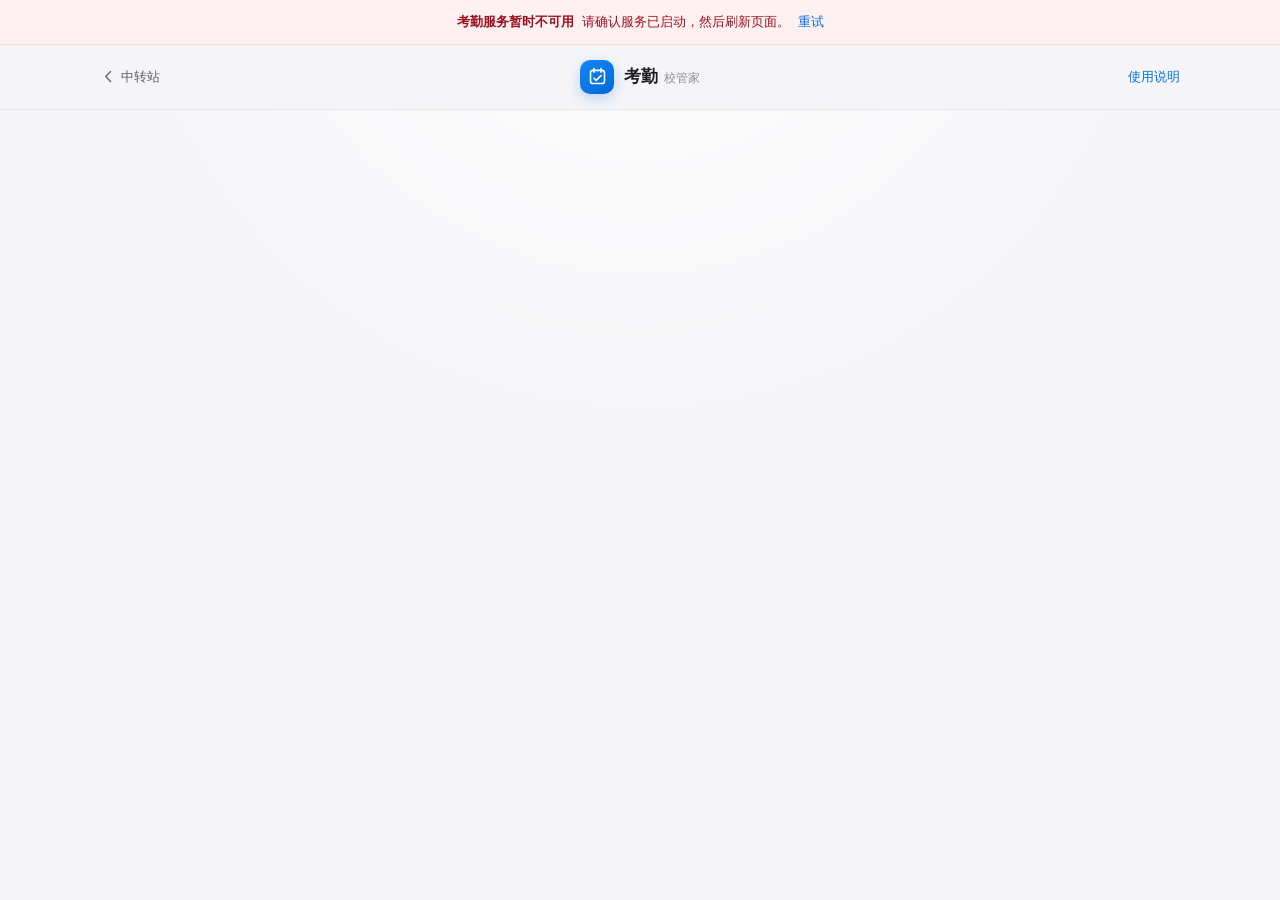
==== projects/attendance/index.html @ 5f7e8542 "feat: redesign attendance workflow and sync live hub" ====
<!DOCTYPE html>
<html lang="zh-CN">
<head>
  <meta charset="UTF-8">
  <meta name="viewport" content="width=device-width, initial-scale=1.0">
  <title>考勤 · 校管家</title>
  <meta name="description" content="展开课程名单，批量完成校管家考勤">
  <meta name="theme-color" content="#f5f5f7">
  <meta name="referrer" content="no-referrer">
  <link rel="icon" href="data:image/svg+xml,<svg xmlns='http://www.w3.org/2000/svg' viewBox='0 0 64 64'><rect width='64' height='64' rx='15' fill='%230071e3'/><path d='M18 21h28v27H18z' fill='none' stroke='white' stroke-width='3'/><path d='M25 16v9M39 16v9M24 34l5 5 11-11' fill='none' stroke='white' stroke-width='3' stroke-linecap='round' stroke-linejoin='round'/></svg>">
  <link rel="stylesheet" href="style.css?v=4">
</head>
<body>
  <div id="serverBanner" class="banner" role="alert" hidden>
    <strong>考勤服务暂时不可用</strong>
    <span>请确认服务已启动，然后刷新页面。</span>
    <button id="serverRetryBtn" class="text-button" type="button">重试</button>
  </div>

  <header class="site-header">
    <div class="header-inner">
      <a class="back-link" href="../../index.html" aria-label="返回中转站">
        <svg aria-hidden="true" viewBox="0 0 24 24"><path d="m15 5-7 7 7 7"/></svg>
        <span>中转站</span>
      </a>
      <a class="brand" href="./" aria-label="考勤首页">
        <span class="brand-mark" aria-hidden="true">
          <svg viewBox="0 0 24 24"><rect x="4" y="5" width="16" height="15" rx="3"/><path d="M8 3v4M16 3v4M8 14l2.4 2.4L16 11"/></svg>
        </span>
        <span class="brand-copy">
          <strong>考勤</strong>
          <span>校管家</span>
        </span>
      </a>
      <div class="header-actions">
        <button class="text-button header-help" id="helpBtn" type="button">使用说明</button>
        <div class="user-area" id="userArea" hidden>
          <span class="user-avatar" id="userAvatar" aria-hidden="true">考</span>
          <span class="user-name" id="userBadge"></span>
          <button class="text-button" id="logoutBtn" type="button">退出</button>
        </div>
      </div>
    </div>
  </header>

  <main class="app-shell">
    <section id="loginCard" class="auth-view" hidden>
      <div class="auth-promise">
        <p class="eyebrow">今日考勤</p>
        <h1>少点几次，<br>多点确认。</h1>
        <p>展开课程名单，批量调整出勤状态，提交前再核对一次。</p>
        <div class="auth-steps" aria-label="工作流程">
          <span><b>1</b> 选择课程</span>
          <span><b>2</b> 核对名单</span>
          <span><b>3</b> 确认提交</span>
        </div>
      </div>
      <form class="auth-card" id="loginForm" novalidate>
        <div class="auth-card-head">
          <span class="auth-icon" aria-hidden="true">
            <svg viewBox="0 0 24 24"><path d="M12 3 4.5 6v5.4c0 4.8 3.2 8.1 7.5 9.6 4.3-1.5 7.5-4.8 7.5-9.6V6L12 3Z"/><path d="M9 12.2 11 14l4-4"/></svg>
          </span>
          <div>
            <h2>登录校管家</h2>
            <p>密码只用于本次服务端登录，不会保存在浏览器中。</p>
          </div>
        </div>
        <button class="button button--primary button--wide quick-login" id="quickLoginBtn" type="button" hidden>
          一键登录 <span id="quickLoginUser"></span>
        </button>
        <p class="quick-login-hint" id="quickLoginHint" hidden>或使用账号密码登录</p>
        <label class="field">
          <span class="field-label">用户名</span>
          <input class="field-input" id="usernameInput" name="attendance_username" type="text" autocomplete="username" placeholder="例如：张三@xiaogj">
        </label>
        <label class="field">
          <span class="field-label">密码</span>
          <input class="field-input" id="passwordInput" name="attendance_password" type="password" autocomplete="current-password" placeholder="输入校管家密码">
        </label>
        <p class="inline-error" id="loginError" role="alert" hidden></p>
        <button class="button button--primary button--wide" id="loginBtn" type="submit">登录并读取课程</button>
        <p class="privacy-note">登录状态由服务端单独隔离，不与其他浏览器共享。</p>
      </form>
    </section>

    <section id="workArea" hidden>
      <div class="page-heading">
        <div>
          <p class="eyebrow" id="todayLabel">今日</p>
          <h1>今日课程</h1>
          <p class="page-meta" id="courseInfo" aria-live="polite">正在读取今日课程…</p>
        </div>
        <div class="page-actions">
          <button class="button button--quiet" id="refreshBtn" type="button">
            <svg aria-hidden="true" viewBox="0 0 24 24"><path d="M20 11a8 8 0 1 0-2.3 5.7"/><path d="M20 5v6h-6"/></svg>
            <span>刷新</span>
          </button>
          <button class="button button--primary" id="batchPresentBtn" type="button" disabled>
            <svg aria-hidden="true" viewBox="0 0 24 24"><path d="M8 11a3.2 3.2 0 1 0 0-6.4A3.2 3.2 0 0 0 8 11Z"/><path d="M2.8 19.2c.3-3.2 2.4-5.2 5.2-5.2s4.9 2 5.2 5.2"/><path d="m15.5 8 1.6 1.6 3.1-3.1"/></svg>
            <span>待点名全勤</span>
          </button>
        </div>
      </div>

      <section class="course-workspace" aria-labelledby="courseWorkspaceTitle">
        <h2 class="visually-hidden" id="courseWorkspaceTitle">考勤课程列表</h2>
        <div class="course-toolbar">
          <label class="search-control" for="courseSearch">
            <svg aria-hidden="true" viewBox="0 0 24 24"><circle cx="11" cy="11" r="6.5"/><path d="m16 16 4 4"/></svg>
            <input id="courseSearch" type="search" autocomplete="off" placeholder="搜索班级、教室或老师">
            <span class="visually-hidden">搜索课程</span>
          </label>
          <div class="segmented" id="statusFilter" role="group" aria-label="按点名状态筛选">
            <button type="button" data-filter="all" aria-pressed="true">全部 <span data-count="all">0</span></button>
            <button type="button" data-filter="pending" aria-pressed="false">待点名 <span data-count="pending">0</span></button>
            <button type="button" data-filter="done" aria-pressed="false">已点名 <span data-count="done">0</span></button>
          </div>
        </div>

        <div class="course-list" id="courseList">
          <div class="skeleton-list" aria-label="正在加载课程">
            <div class="skeleton skeleton--row"></div>
            <div class="skeleton skeleton--row"></div>
            <div class="skeleton skeleton--row"></div>
          </div>
        </div>
        <div class="batch-failures" id="batchFailures" hidden>
          <div>
            <strong>部分课程未完成</strong>
            <ul id="batchFailureList"></ul>
          </div>
          <button class="button button--quiet" id="batchRetryBtn" type="button">重试失败项</button>
        </div>
      </section>
    </section>
  </main>

  <div class="dialog-layer" id="confirmDialog" hidden>
    <div class="dialog-backdrop" data-action="close-confirm"></div>
    <section class="confirm-sheet" role="dialog" aria-modal="true" aria-labelledby="confirmTitle">
      <header class="confirm-head">
        <div>
          <p class="eyebrow">提交前核对</p>
          <h2 id="confirmTitle">确认提交考勤</h2>
        </div>
        <button class="icon-button" type="button" data-action="close-confirm" aria-label="关闭确认窗口">
          <svg aria-hidden="true" viewBox="0 0 24 24"><path d="m6 6 12 12M18 6 6 18"/></svg>
        </button>
      </header>
      <div class="confirm-body" id="confirmBody"></div>
      <p class="inline-error" id="confirmError" role="alert" hidden></p>
      <footer class="confirm-actions">
        <button class="button button--quiet" type="button" data-action="close-confirm">返回检查</button>
        <button class="button button--primary" id="confirmSubmitBtn" type="button">确认提交</button>
      </footer>
    </section>
  </div>

  <div class="dialog-layer" id="helpDialog" hidden>
    <div class="dialog-backdrop" data-action="close-help"></div>
    <section class="confirm-sheet help-sheet" role="dialog" aria-modal="true" aria-labelledby="helpTitle">
      <header class="confirm-head">
        <div>
          <p class="eyebrow">使用说明</p>
          <h2 id="helpTitle">怎样完成一次考勤</h2>
        </div>
        <button class="icon-button" type="button" data-action="close-help" aria-label="关闭使用说明">
          <svg aria-hidden="true" viewBox="0 0 24 24"><path d="m6 6 12 12M18 6 6 18"/></svg>
        </button>
      </header>
      <ol class="help-list">
        <li><b>登录</b><span>使用校管家账号。密码不保存；本人设备下次打开可免密恢复。</span></li>
        <li><b>展开课程</b><span>按教室查看今日课程，点课程行展开名单。</span></li>
        <li><b>勾选考勤</b><span>默认沿用实际出勤状态；可搜索、批量调整，并为缺勤学员选择原因。</span></li>
        <li><b>核对提交</b><span>确认出勤与缺勤人数后再提交。已点名课程默认只读。</span></li>
      </ol>
      <footer class="confirm-actions">
        <button class="button button--primary" type="button" data-action="close-help">知道了</button>
      </footer>
    </section>
  </div>

  <div class="toast" id="toast" role="status" aria-live="polite" hidden></div>
  <script src="app.js?v=4"></script>
  <script src="../jx-back-guard.js"></script>
</body>
</html>
---- projects/attendance/style.css ----
/* ============================================================
   考勤 · 校管家
   一个连续的工作区、清晰的时间层级、克制的状态色。
   ============================================================ */

:root {
  --bg: #f5f5f7;
  --surface: #ffffff;
  --surface-soft: #f8f8fa;
  --surface-sunken: #f1f1f4;
  --ink: #1d1d1f;
  --ink-2: #5f5f66;
  --ink-3: #8e8e93;
  --line: #e7e7eb;
  --line-strong: #d9d9df;
  --blue: #0071e3;
  --blue-deep: #0062c4;
  --blue-soft: #eaf4ff;
  --green: #248a3d;
  --green-soft: #eaf7ed;
  --red: #d70015;
  --red-soft: #fff0f1;
  --amber: #a05a00;
  --amber-soft: #fff7e8;
  --shadow: 0 1px 2px rgba(0, 0, 0, 0.03), 0 18px 48px rgba(0, 0, 0, 0.06);
  --font: -apple-system, BlinkMacSystemFont, "SF Pro Text", "Segoe UI",
    "PingFang SC", "Hiragino Sans GB", "Microsoft YaHei", sans-serif;
}

[hidden] {
  display: none !important;
}

* {
  box-sizing: border-box;
}

html {
  background: var(--bg);
  color: var(--ink);
  font-family: var(--font);
  -webkit-text-size-adjust: 100%;
}

body {
  min-width: 320px;
  min-height: 100vh;
  margin: 0;
  background:
    radial-gradient(circle at 50% -12%, rgba(255, 255, 255, 0.9), transparent 34rem),
    var(--bg);
  line-height: 1.5;
}

button,
input,
select {
  color: inherit;
  font: inherit;
}

button,
a,
input,
select {
  -webkit-tap-highlight-color: transparent;
}

button {
  border: 0;
}

button:focus-visible,
a:focus-visible,
input:focus-visible,
select:focus-visible {
  outline: 3px solid rgba(0, 113, 227, 0.28);
  outline-offset: 2px;
}

a {
  color: inherit;
}

svg {
  display: block;
  fill: none;
  stroke: currentColor;
  stroke-linecap: round;
  stroke-linejoin: round;
  stroke-width: 1.8;
}

.visually-hidden {
  position: absolute !important;
  width: 1px !important;
  height: 1px !important;
  padding: 0 !important;
  margin: -1px !important;
  overflow: hidden !important;
  clip: rect(0, 0, 0, 0) !important;
  white-space: nowrap !important;
  border: 0 !important;
}

.banner {
  display: flex;
  align-items: center;
  justify-content: center;
  gap: 8px;
  padding: 10px 20px;
  background: var(--red-soft);
  border-bottom: 1px solid #ffd4d8;
  color: #9a101f;
  font-size: 13px;
}

.site-header {
  position: sticky;
  top: 0;
  z-index: 20;
  background: rgba(245, 245, 247, 0.96);
  border-bottom: 1px solid rgba(0, 0, 0, 0.06);
}

.header-inner {
  display: grid;
  grid-template-columns: 1fr auto 1fr;
  align-items: center;
  width: min(1080px, calc(100% - 48px));
  height: 64px;
  margin: 0 auto;
}

.back-link {
  display: inline-flex;
  align-items: center;
  justify-self: start;
  gap: 4px;
  color: var(--ink-2);
  font-size: 13px;
  text-decoration: none;
  transition: color 0.18s ease;
}

.back-link svg {
  width: 17px;
  height: 17px;
}

.back-link:hover {
  color: var(--ink);
}

.brand {
  display: inline-flex;
  align-items: center;
  justify-self: center;
  gap: 10px;
  text-decoration: none;
}

.brand-mark {
  display: grid;
  width: 34px;
  height: 34px;
  place-items: center;
  background: linear-gradient(145deg, #1688f8, #0068d6);
  border-radius: 10px;
  box-shadow: 0 5px 14px rgba(0, 113, 227, 0.24);
  color: #fff;
}

.brand-mark svg {
  width: 21px;
  height: 21px;
}

.brand-copy {
  display: flex;
  align-items: baseline;
  gap: 6px;
}

.brand-copy strong {
  font-size: 17px;
  letter-spacing: -0.02em;
}

.brand-copy span {
  color: var(--ink-3);
  font-size: 12px;
}

.user-area {
  display: flex;
  align-items: center;
  justify-self: end;
  gap: 8px;
  min-width: 0;
}

.header-actions {
  display: flex;
  align-items: center;
  justify-self: end;
  gap: 12px;
  min-width: 0;
}

.header-help {
  white-space: nowrap;
}

.user-avatar {
  display: grid;
  width: 28px;
  height: 28px;
  place-items: center;
  flex: 0 0 auto;
  background: var(--ink);
  border-radius: 50%;
  color: #fff;
  font-size: 12px;
  font-weight: 600;
}

.user-name {
  max-width: 150px;
  overflow: hidden;
  color: var(--ink-2);
  font-size: 13px;
  text-overflow: ellipsis;
  white-space: nowrap;
}

.text-button {
  padding: 2px 0;
  background: transparent;
  color: var(--blue);
  cursor: pointer;
  font-size: 13px;
}

.text-button:hover {
  color: var(--blue-deep);
}

.app-shell {
  width: min(1080px, calc(100% - 48px));
  margin: 0 auto;
  padding: 54px 0 80px;
}

.eyebrow {
  margin: 0 0 8px;
  color: var(--ink-3);
  font-size: 12px;
  font-weight: 600;
  letter-spacing: 0.02em;
}

.auth-view {
  display: grid;
  grid-template-columns: minmax(0, 1fr) minmax(360px, 430px);
  align-items: center;
  gap: clamp(48px, 8vw, 110px);
  min-height: calc(100vh - 200px);
}

.auth-promise h1 {
  margin: 0;
  font-size: clamp(42px, 5.2vw, 68px);
  font-weight: 700;
  letter-spacing: -0.055em;
  line-height: 1.02;
}

.auth-promise > p:not(.eyebrow) {
  max-width: 460px;
  margin: 24px 0 0;
  color: var(--ink-2);
  font-size: 16px;
  line-height: 1.75;
}

.auth-steps {
  display: flex;
  flex-wrap: wrap;
  gap: 10px 18px;
  margin-top: 34px;
  color: var(--ink-2);
  font-size: 13px;
}

.auth-steps span {
  display: inline-flex;
  align-items: center;
  gap: 7px;
}

.auth-steps b {
  display: grid;
  width: 22px;
  height: 22px;
  place-items: center;
  background: var(--surface-sunken);
  border-radius: 50%;
  color: var(--ink);
  font-size: 11px;
}

.auth-card {
  padding: 28px;
  background: var(--surface);
  border: 1px solid rgba(0, 0, 0, 0.06);
  border-radius: 24px;
  box-shadow: var(--shadow);
}

.auth-card-head {
  display: flex;
  gap: 14px;
  margin-bottom: 26px;
}

.auth-icon {
  display: grid;
  width: 42px;
  height: 42px;
  place-items: center;
  flex: 0 0 auto;
  background: var(--blue-soft);
  border-radius: 12px;
  color: var(--blue);
}

.auth-icon svg {
  width: 23px;
  height: 23px;
}

.auth-card h2 {
  margin: 0 0 4px;
  font-size: 20px;
  letter-spacing: -0.025em;
}

.auth-card-head p {
  margin: 0;
  color: var(--ink-3);
  font-size: 12px;
  line-height: 1.6;
}

.field {
  display: block;
  margin-top: 16px;
}

.field-label {
  display: block;
  margin-bottom: 7px;
  color: var(--ink-2);
  font-size: 12px;
  font-weight: 600;
}

.field-input {
  width: 100%;
  height: 46px;
  padding: 0 14px;
  background: var(--surface-soft);
  border: 1px solid var(--line);
  border-radius: 12px;
  font-size: 14px;
  outline: none;
  transition: border-color 0.18s ease, box-shadow 0.18s ease, background 0.18s ease;
}

.field-input::placeholder {
  color: #aaaab0;
}

.field-input:focus {
  background: var(--surface);
  border-color: var(--blue);
  box-shadow: 0 0 0 3px rgba(0, 113, 227, 0.1);
}

.button {
  display: inline-flex;
  min-height: 42px;
  align-items: center;
  justify-content: center;
  gap: 7px;
  padding: 0 16px;
  border-radius: 999px;
  cursor: pointer;
  font-size: 13px;
  font-weight: 600;
  transition: background 0.18s ease, color 0.18s ease, transform 0.12s ease;
}

.button svg {
  width: 17px;
  height: 17px;
}

.button:active:not(:disabled) {
  transform: scale(0.98);
}

.button:disabled {
  cursor: not-allowed;
  opacity: 0.42;
}

.button--primary {
  background: var(--blue);
  color: #fff;
}

.button--primary:hover:not(:disabled) {
  background: var(--blue-deep);
}

.button--quiet {
  background: var(--surface-sunken);
  color: var(--ink);
}

.button--quiet:hover:not(:disabled) {
  background: #e8e8ec;
}

.button--wide {
  width: 100%;
  margin-top: 20px;
}

.quick-login {
  margin-top: 0;
  margin-bottom: 12px;
}

.quick-login-hint {
  margin: 0 0 4px;
  color: var(--ink-3);
  font-size: 11px;
  text-align: center;
}

.privacy-note {
  margin: 12px 0 0;
  color: var(--ink-3);
  font-size: 11px;
  text-align: center;
}

.inline-error {
  margin: 12px 0 0;
  padding: 10px 12px;
  background: var(--red-soft);
  border-radius: 10px;
  color: var(--red);
  font-size: 12px;
}

.page-heading {
  display: flex;
  align-items: flex-end;
  justify-content: space-between;
  gap: 24px;
  margin-bottom: 28px;
}

.page-heading h1 {
  margin: 0;
  font-size: clamp(32px, 4vw, 46px);
  font-weight: 700;
  letter-spacing: -0.045em;
  line-height: 1.1;
}

.page-meta {
  margin: 10px 0 0;
  color: var(--ink-2);
  font-size: 13px;
}

.page-actions {
  display: flex;
  align-items: center;
  gap: 10px;
  flex: 0 0 auto;
}

.course-workspace {
  overflow: hidden;
  background: var(--surface);
  border: 1px solid rgba(0, 0, 0, 0.06);
  border-radius: 24px;
  box-shadow: var(--shadow);
}

.course-toolbar {
  display: flex;
  align-items: center;
  justify-content: space-between;
  gap: 20px;
  padding: 18px 22px;
  border-bottom: 1px solid var(--line);
}

.search-control {
  display: flex;
  width: min(360px, 100%);
  height: 40px;
  align-items: center;
  gap: 8px;
  padding: 0 12px;
  background: var(--surface-sunken);
  border: 1px solid transparent;
  border-radius: 11px;
  color: var(--ink-3);
  transition: border-color 0.18s ease, background 0.18s ease;
}

.search-control:focus-within {
  background: var(--surface);
  border-color: var(--blue);
}

.search-control svg {
  width: 17px;
  height: 17px;
  flex: 0 0 auto;
}

.search-control input {
  width: 100%;
  min-width: 0;
  background: transparent;
  border: 0;
  font-size: 13px;
  outline: 0;
}

.search-control input::placeholder {
  color: var(--ink-3);
}

.segmented {
  display: inline-flex;
  gap: 2px;
  padding: 3px;
  background: var(--surface-sunken);
  border-radius: 10px;
}

.segmented button {
  display: inline-flex;
  height: 32px;
  align-items: center;
  gap: 5px;
  padding: 0 11px;
  background: transparent;
  border-radius: 8px;
  color: var(--ink-2);
  cursor: pointer;
  font-size: 12px;
  white-space: nowrap;
}

.segmented button span {
  color: var(--ink-3);
  font-variant-numeric: tabular-nums;
}

.segmented button[aria-pressed="true"] {
  background: var(--surface);
  box-shadow: 0 1px 3px rgba(0, 0, 0, 0.1);
  color: var(--ink);
  font-weight: 600;
}

.course-list {
  min-height: 160px;
}

.batch-failures {
  display: flex;
  align-items: flex-start;
  justify-content: space-between;
  gap: 18px;
  margin: 14px;
  padding: 14px;
  background: var(--red-soft);
  border: 1px solid #ffd4d8;
  border-radius: 13px;
  color: #8f1423;
  font-size: 12px;
}

.batch-failures strong {
  display: block;
}

.batch-failures ul {
  margin: 7px 0 0;
  padding-left: 18px;
  line-height: 1.7;
}

.room-group + .room-group {
  border-top: 1px solid var(--line);
}

.room-heading {
  display: flex;
  align-items: center;
  justify-content: space-between;
  gap: 16px;
  padding: 14px 22px 8px;
  color: var(--ink-2);
  font-size: 12px;
}

.room-heading strong {
  color: var(--ink);
  font-size: 13px;
}

.room-heading span {
  color: var(--ink-3);
  font-variant-numeric: tabular-nums;
}

.course-card {
  border-top: 1px solid var(--line);
}

.room-group .course-card:first-of-type {
  border-top: 0;
}

.course-overview {
  display: grid;
  grid-template-columns: 90px minmax(0, 1fr) auto;
  align-items: center;
  gap: 18px;
  padding: 16px 22px;
  transition: background 0.18s ease;
}

.course-overview:hover {
  background: #fbfbfc;
}

.course-time {
  align-self: start;
  padding-top: 2px;
  font-variant-numeric: tabular-nums;
}

.course-time strong {
  display: block;
  color: var(--ink);
  font-size: 17px;
  letter-spacing: -0.02em;
}

.course-time span {
  display: block;
  margin-top: 2px;
  color: var(--ink-3);
  font-size: 11px;
}

.course-summary {
  min-width: 0;
  padding: 0;
  background: transparent;
  cursor: pointer;
  text-align: left;
}

.course-title-line {
  display: flex;
  align-items: center;
  gap: 9px;
  min-width: 0;
}

.course-name {
  display: block;
  overflow: hidden;
  font-size: 15px;
  font-weight: 650;
  letter-spacing: -0.012em;
  text-overflow: ellipsis;
  white-space: nowrap;
}

.course-meta {
  display: flex;
  flex-wrap: wrap;
  gap: 4px 12px;
  margin-top: 5px;
  color: var(--ink-3);
  font-size: 12px;
}

.course-meta span {
  display: inline-flex;
  align-items: center;
  gap: 4px;
}

.course-meta svg {
  width: 13px;
  height: 13px;
}

.course-disclosure {
  display: inline-flex;
  height: 34px;
  align-items: center;
  gap: 4px;
  padding: 0 11px;
  background: transparent;
  border-radius: 9px;
  color: var(--blue);
  cursor: pointer;
  font-size: 12px;
  white-space: nowrap;
}

.course-disclosure:hover:not(:disabled) {
  background: var(--blue-soft);
}

.course-disclosure svg {
  width: 14px;
  height: 14px;
  transition: transform 0.2s ease;
}

.course-disclosure[aria-expanded="true"] svg {
  transform: rotate(180deg);
}

.course-disclosure:disabled {
  color: var(--ink-3);
  cursor: default;
}

.status-pill {
  display: inline-flex;
  height: 22px;
  align-items: center;
  padding: 0 8px;
  border-radius: 999px;
  font-size: 11px;
  font-weight: 600;
  white-space: nowrap;
}

.status-pill--pending {
  background: var(--amber-soft);
  color: var(--amber);
}

.status-pill--done {
  background: var(--green-soft);
  color: var(--green);
}

.status-pill--empty {
  background: var(--surface-sunken);
  color: var(--ink-3);
}

.roster-panel {
  margin: 0 14px 16px;
  overflow: hidden;
  background: var(--surface-soft);
  border: 1px solid var(--line);
  border-radius: 18px;
}

.roster-head {
  display: flex;
  align-items: flex-start;
  justify-content: space-between;
  gap: 16px;
  padding: 18px 18px 12px;
}

.roster-head h4 {
  margin: 0;
  font-size: 14px;
}

.roster-head p {
  margin: 4px 0 0;
  color: var(--ink-3);
  font-size: 12px;
}

.roster-tools {
  display: flex;
  flex-wrap: wrap;
  align-items: center;
  justify-content: space-between;
  gap: 10px;
  padding: 0 18px 12px;
}

.roster-search {
  display: flex;
  width: min(280px, 100%);
  height: 36px;
  align-items: center;
  gap: 7px;
  padding: 0 10px;
  background: var(--surface);
  border: 1px solid var(--line);
  border-radius: 9px;
  color: var(--ink-3);
}

.roster-search svg {
  width: 15px;
  height: 15px;
}

.roster-search input {
  width: 100%;
  min-width: 0;
  background: transparent;
  border: 0;
  font-size: 12px;
  outline: 0;
}

.bulk-actions {
  display: flex;
  gap: 4px;
}

.bulk-actions button {
  height: 32px;
  padding: 0 9px;
  background: transparent;
  border-radius: 8px;
  color: var(--ink-2);
  cursor: pointer;
  font-size: 11px;
}

.bulk-actions button:hover {
  background: var(--surface);
  color: var(--ink);
}

.roster-filter {
  display: inline-flex;
  gap: 3px;
  padding: 3px;
  background: var(--surface);
  border: 1px solid var(--line);
  border-radius: 9px;
}

.roster-filter button {
  height: 27px;
  padding: 0 9px;
  background: transparent;
  border-radius: 6px;
  color: var(--ink-3);
  cursor: pointer;
  font-size: 11px;
}

.roster-filter button[aria-pressed="true"] {
  background: var(--surface-sunken);
  color: var(--ink);
  font-weight: 600;
}

.student-list {
  display: grid;
  grid-template-columns: repeat(2, minmax(0, 1fr));
  gap: 7px;
  padding: 0 12px 12px;
}

.student-row {
  min-width: 0;
  padding: 11px 12px;
  background: var(--surface);
  border: 1px solid transparent;
  border-radius: 11px;
  transition: border-color 0.16s ease, background 0.16s ease;
}

.student-row:hover {
  border-color: var(--line-strong);
}

.student-row.is-absent {
  background: #fffafa;
  border-color: #ffdfe1;
}

.student-row.is-filtered {
  display: none;
}

.student-main {
  display: grid;
  grid-template-columns: 20px minmax(0, 1fr) auto;
  align-items: center;
  gap: 9px;
  cursor: pointer;
}

.student-attendance-input {
  width: 17px;
  height: 17px;
  margin: 0;
  accent-color: var(--green);
  cursor: pointer;
}

.student-attendance-input:disabled,
.absence-reason:disabled {
  cursor: default;
  opacity: 0.62;
}

.student-copy {
  min-width: 0;
}

.student-name {
  display: block;
  overflow: hidden;
  font-size: 13px;
  font-weight: 600;
  text-overflow: ellipsis;
  white-space: nowrap;
}

.student-meta {
  display: block;
  margin-top: 1px;
  color: var(--ink-3);
  font-size: 11px;
  font-variant-numeric: tabular-nums;
}

.student-state {
  color: var(--green);
  font-size: 11px;
  font-weight: 600;
  white-space: nowrap;
}

.student-row.is-absent .student-state {
  color: var(--red);
}

.student-reason {
  display: none;
  align-items: center;
  gap: 7px;
  margin-top: 9px;
  padding-left: 29px;
  color: var(--ink-3);
  font-size: 11px;
}

.student-row.is-absent .student-reason {
  display: flex;
}

.absence-reason {
  min-width: 0;
  height: 28px;
  padding: 0 24px 0 8px;
  flex: 1;
  background: var(--surface);
  border: 1px solid var(--line);
  border-radius: 7px;
  font-size: 11px;
}

.absence-reason.is-invalid {
  border-color: #f2a2aa;
  background: #fff8f8;
}

.roster-footer {
  display: flex;
  align-items: center;
  justify-content: space-between;
  gap: 16px;
  padding: 14px 18px;
  background: var(--surface);
  border-top: 1px solid var(--line);
}

.roster-summary {
  display: flex;
  flex-wrap: wrap;
  align-items: center;
  gap: 6px 12px;
  color: var(--ink-2);
  font-size: 12px;
}

.summary-dot {
  display: inline-block;
  width: 6px;
  height: 6px;
  margin-right: 4px;
  border-radius: 50%;
}

.summary-dot--present {
  background: var(--green);
}

.summary-dot--absent {
  background: var(--red);
}

.roster-validation {
  margin: 7px 0 0;
  color: var(--red);
  font-size: 11px;
}

.roster-footer-actions {
  display: flex;
  align-items: center;
  gap: 12px;
  flex: 0 0 auto;
}

.readonly-note {
  color: var(--ink-3);
  font-size: 11px;
}

.notify-toggle {
  display: inline-flex;
  align-items: center;
  gap: 7px;
  color: var(--ink-2);
  cursor: pointer;
  font-size: 11px;
  white-space: nowrap;
}

.notify-toggle input {
  width: 16px;
  height: 16px;
  margin: 0;
  accent-color: var(--blue);
}

.roster-error,
.course-empty,
.course-no-results {
  padding: 34px 20px;
  color: var(--ink-3);
  font-size: 13px;
  text-align: center;
}

.roster-error {
  display: flex;
  flex-direction: column;
  align-items: center;
  gap: 12px;
  color: var(--red);
}

.skeleton-list {
  padding: 10px 22px;
}

.skeleton {
  overflow: hidden;
  background: linear-gradient(90deg, #f0f0f2 25%, #f7f7f8 50%, #f0f0f2 75%);
  background-size: 200% 100%;
  border-radius: 8px;
  animation: shimmer 1.2s infinite linear;
}

.skeleton--row {
  height: 54px;
  margin: 10px 0;
}

@keyframes shimmer {
  to {
    background-position: -200% 0;
  }
}

.icon-button {
  display: grid;
  width: 36px;
  height: 36px;
  place-items: center;
  flex: 0 0 auto;
  background: var(--surface-sunken);
  border-radius: 50%;
  color: var(--ink-2);
  cursor: pointer;
}

.icon-button:hover {
  color: var(--ink);
}

.icon-button svg {
  width: 17px;
  height: 17px;
}

.dialog-layer {
  position: fixed;
  inset: 0;
  z-index: 50;
  display: grid;
  place-items: center;
  padding: 20px;
}

.dialog-backdrop {
  position: absolute;
  inset: 0;
  background: rgba(20, 20, 22, 0.44);
}

.confirm-sheet {
  position: relative;
  width: min(520px, 100%);
  max-height: min(760px, calc(100vh - 40px));
  overflow: auto;
  padding: 24px;
  background: var(--surface);
  border-radius: 24px;
  box-shadow: 0 24px 80px rgba(0, 0, 0, 0.24);
}

.confirm-head {
  display: flex;
  align-items: flex-start;
  justify-content: space-between;
  gap: 18px;
  padding-bottom: 18px;
  border-bottom: 1px solid var(--line);
}

.confirm-head h2 {
  margin: 0;
  font-size: 22px;
  letter-spacing: -0.03em;
}

.confirm-body {
  padding: 18px 0;
}

.confirm-summary {
  margin: 14px 0 0;
  color: var(--ink-2);
  font-size: 13px;
}

.confirm-course {
  padding: 14px;
  background: var(--surface-soft);
  border-radius: 14px;
}

.confirm-course h3 {
  margin: 0;
  font-size: 14px;
}

.confirm-course p {
  margin: 4px 0 0;
  color: var(--ink-3);
  font-size: 12px;
}

.confirm-stats {
  display: grid;
  grid-template-columns: repeat(2, 1fr);
  gap: 8px;
  margin-top: 12px;
}

.confirm-stat {
  padding: 12px;
  background: var(--surface-soft);
  border-radius: 12px;
}

.confirm-stat span {
  display: block;
  color: var(--ink-3);
  font-size: 11px;
}

.confirm-stat strong {
  display: block;
  margin-top: 3px;
  font-size: 20px;
  font-variant-numeric: tabular-nums;
  letter-spacing: -0.03em;
}

.confirm-list {
  display: grid;
  gap: 7px;
  margin: 14px 0 0;
  padding: 0;
  list-style: none;
}

.confirm-list li {
  display: flex;
  justify-content: space-between;
  gap: 12px;
  padding: 9px 11px;
  background: #fffafa;
  border-radius: 9px;
  color: var(--ink-2);
  font-size: 12px;
}

.confirm-list span:last-child {
  color: var(--red);
}

.confirm-notify {
  margin-top: 14px;
  padding: 12px;
  background: var(--surface-soft);
  border-radius: 12px;
}

.help-list {
  display: grid;
  gap: 10px;
  margin: 18px 0 4px;
  padding: 0;
  list-style: none;
  counter-reset: help-step;
}

.help-list li {
  display: grid;
  grid-template-columns: 28px minmax(0, 1fr);
  gap: 10px;
  align-items: start;
  counter-increment: help-step;
}

.help-list li::before {
  display: grid;
  width: 24px;
  height: 24px;
  place-items: center;
  background: var(--surface-sunken);
  border-radius: 50%;
  color: var(--ink-2);
  content: counter(help-step);
  font-size: 11px;
  font-weight: 600;
}

.help-list b {
  display: block;
  font-size: 13px;
}

.help-list span {
  display: block;
  margin-top: 2px;
  color: var(--ink-2);
  font-size: 12px;
  line-height: 1.7;
}

.confirm-actions {
  display: flex;
  justify-content: flex-end;
  gap: 9px;
  padding-top: 18px;
  border-top: 1px solid var(--line);
}

.toast {
  position: fixed;
  right: 24px;
  bottom: 24px;
  z-index: 60;
  max-width: min(380px, calc(100vw - 32px));
  padding: 12px 16px;
  background: rgba(29, 29, 31, 0.96);
  border-radius: 12px;
  box-shadow: 0 12px 36px rgba(0, 0, 0, 0.24);
  color: #fff;
  font-size: 13px;
}

.toast--error {
  background: #b20d20;
}

@media (max-width: 820px) {
  .header-inner,
  .app-shell {
    width: min(100% - 32px, 680px);
  }

  .app-shell {
    padding-top: 34px;
  }

  .auth-view {
    grid-template-columns: 1fr;
    gap: 30px;
    min-height: 0;
  }

  .auth-promise h1 {
    font-size: clamp(38px, 10vw, 56px);
  }

  .auth-card {
    max-width: 520px;
  }

  .page-heading {
    align-items: flex-start;
    flex-direction: column;
    gap: 18px;
  }

  .page-actions {
    width: 100%;
  }

  .page-actions .button--primary {
    flex: 1;
  }

  .course-toolbar {
    align-items: stretch;
    flex-direction: column;
  }

  .search-control {
    width: 100%;
  }

  .segmented {
    align-self: flex-start;
  }

  .student-list {
    grid-template-columns: 1fr;
  }
}

@media (max-width: 600px) {
  .site-header {
    position: static;
  }

  .header-inner {
    grid-template-columns: auto 1fr auto;
    width: calc(100% - 24px);
    height: 58px;
  }

  .back-link span,
  .brand-copy span,
  .user-name {
    display: none;
  }

  .header-help {
    display: none;
  }

  .brand {
    justify-self: start;
    margin-left: 8px;
  }

  .brand-mark {
    width: 31px;
    height: 31px;
    border-radius: 9px;
  }

  .brand-copy strong {
    font-size: 16px;
  }

  .app-shell {
    width: calc(100% - 24px);
    padding: 26px 0 60px;
  }

  .auth-card {
    padding: 22px 18px;
    border-radius: 20px;
  }

  .auth-steps {
    display: none;
  }

  .page-heading {
    margin-bottom: 20px;
  }

  .page-heading h1 {
    font-size: 34px;
  }

  .page-actions {
    display: grid;
    grid-template-columns: auto 1fr;
  }

  .course-workspace {
    border-radius: 20px;
  }

  .course-toolbar {
    gap: 12px;
    padding: 14px;
  }

  .segmented {
    width: 100%;
  }

  .segmented button {
    flex: 1;
    justify-content: center;
    padding: 0 8px;
  }

  .segmented button span {
    display: none;
  }

  .room-heading {
    padding: 13px 14px 5px;
  }

  .course-overview {
    grid-template-columns: 62px minmax(0, 1fr);
    gap: 10px;
    padding: 14px;
  }

  .course-time strong {
    font-size: 15px;
  }

  .course-summary {
    padding-right: 34px;
  }

  .course-disclosure {
    position: absolute;
    right: 10px;
    width: 32px;
    padding: 0;
    justify-content: center;
  }

  .course-disclosure span {
    display: none;
  }

  .course-overview {
    position: relative;
  }

  .course-title-line {
    align-items: flex-start;
    flex-direction: column;
    gap: 5px;
  }

  .course-name {
    white-space: normal;
  }

  .course-meta span:last-child {
    display: none;
  }

  .roster-panel {
    margin: 0 7px 10px;
    border-radius: 15px;
  }

  .roster-head,
  .roster-tools {
    padding-right: 12px;
    padding-left: 12px;
  }

  .roster-tools {
    align-items: stretch;
    flex-direction: column;
  }

  .roster-search {
    width: 100%;
  }

  .bulk-actions {
    justify-content: space-between;
  }

  .roster-footer {
    align-items: stretch;
    flex-direction: column;
    padding: 12px;
  }

  .roster-footer-actions {
    justify-content: space-between;
  }

  .dialog-layer {
    align-items: end;
    padding: 0;
  }

  .confirm-sheet {
    width: 100%;
    max-height: 88vh;
    padding: 22px 18px calc(18px + env(safe-area-inset-bottom));
    border-radius: 24px 24px 0 0;
  }

  .toast {
    right: 16px;
    bottom: 16px;
    left: 16px;
    max-width: none;
    text-align: center;
  }
}

@media (prefers-reduced-motion: reduce) {
  *,
  *::before,
  *::after {
    scroll-behavior: auto !important;
    animation-duration: 0.01ms !important;
    animation-iteration-count: 1 !important;
    transition-duration: 0.01ms !important;
  }
}
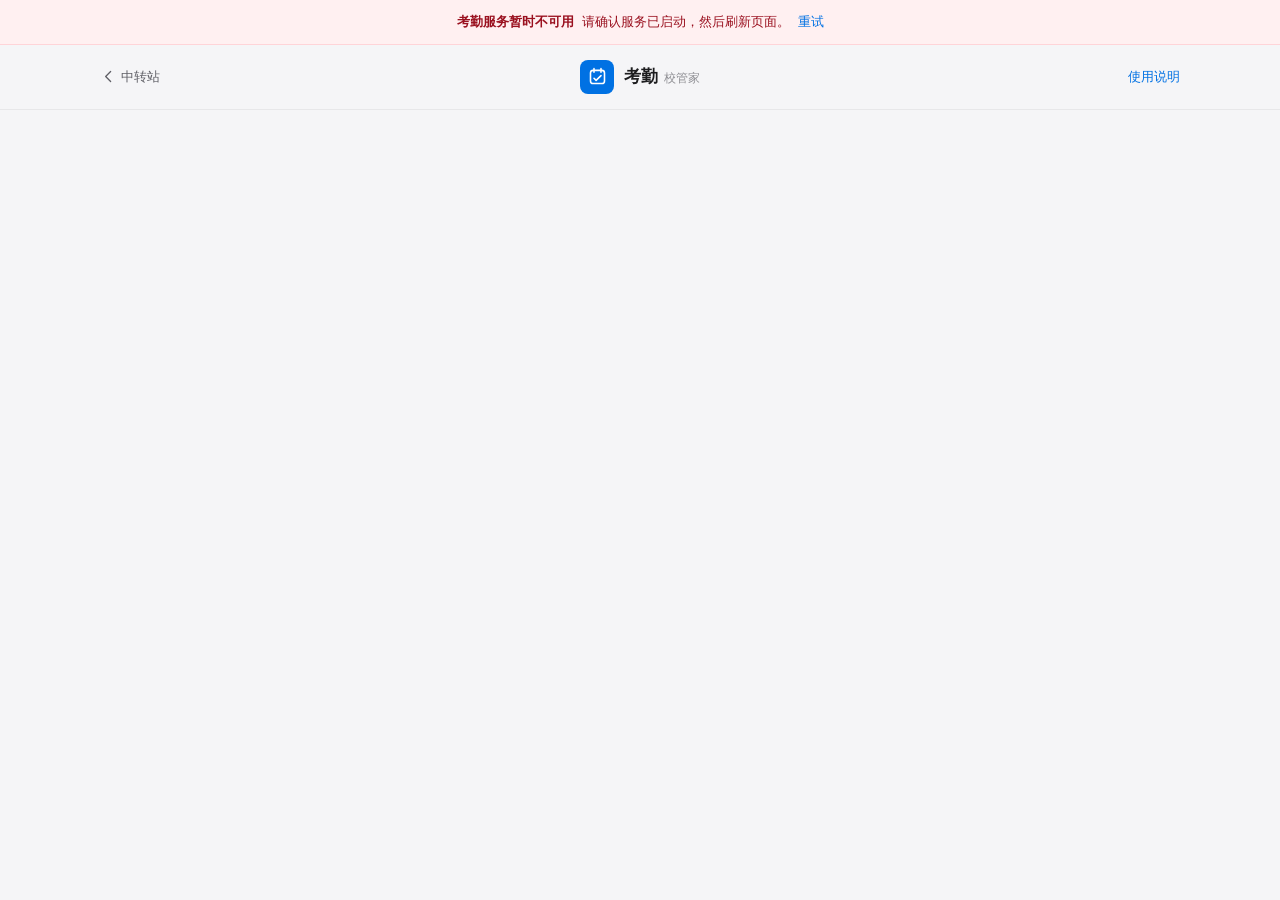
==== commit 05fd2864: "style(attendance): 收紧今日课程排班布局并去模板化" ====
--- a/projects/attendance/index.html
+++ b/projects/attendance/index.html
@@ -8,7 +8,7 @@
   <meta name="theme-color" content="#f5f5f7">
   <meta name="referrer" content="no-referrer">
   <link rel="icon" href="data:image/svg+xml,<svg xmlns='http://www.w3.org/2000/svg' viewBox='0 0 64 64'><rect width='64' height='64' rx='15' fill='%230071e3'/><path d='M18 21h28v27H18z' fill='none' stroke='white' stroke-width='3'/><path d='M25 16v9M39 16v9M24 34l5 5 11-11' fill='none' stroke='white' stroke-width='3' stroke-linecap='round' stroke-linejoin='round'/></svg>">
-  <link rel="stylesheet" href="style.css?v=4">
+  <link rel="stylesheet" href="style.css?v=5">
 </head>
 <body>
   <div id="serverBanner" class="banner" role="alert" hidden>
@@ -47,13 +47,8 @@
     <section id="loginCard" class="auth-view" hidden>
       <div class="auth-promise">
         <p class="eyebrow">今日考勤</p>
-        <h1>少点几次，<br>多点确认。</h1>
-        <p>展开课程名单，批量调整出勤状态，提交前再核对一次。</p>
-        <div class="auth-steps" aria-label="工作流程">
-          <span><b>1</b> 选择课程</span>
-          <span><b>2</b> 核对名单</span>
-          <span><b>3</b> 确认提交</span>
-        </div>
+        <h1>今日课程考勤</h1>
+        <p>登录后读取今天的课程与学员名单，核对出勤情况再提交。</p>
       </div>
       <form class="auth-card" id="loginForm" novalidate>
         <div class="auth-card-head">
@@ -79,7 +74,6 @@
         </label>
         <p class="inline-error" id="loginError" role="alert" hidden></p>
         <button class="button button--primary button--wide" id="loginBtn" type="submit">登录并读取课程</button>
-        <p class="privacy-note">登录状态由服务端单独隔离，不与其他浏览器共享。</p>
       </form>
     </section>
 
@@ -117,6 +111,11 @@
           </div>
         </div>
 
+        <div class="schedule-head" aria-hidden="true">
+          <span>时间</span>
+          <span>课程 / 班级</span>
+          <span>名单</span>
+        </div>
         <div class="course-list" id="courseList">
           <div class="skeleton-list" aria-label="正在加载课程">
             <div class="skeleton skeleton--row"></div>
--- a/projects/attendance/style.css
+++ b/projects/attendance/style.css
@@ -22,7 +22,6 @@
   --red-soft: #fff0f1;
   --amber: #a05a00;
   --amber-soft: #fff7e8;
-  --shadow: 0 1px 2px rgba(0, 0, 0, 0.03), 0 18px 48px rgba(0, 0, 0, 0.06);
   --font: -apple-system, BlinkMacSystemFont, "SF Pro Text", "Segoe UI",
     "PingFang SC", "Hiragino Sans GB", "Microsoft YaHei", sans-serif;
 }
@@ -46,9 +45,7 @@
   min-width: 320px;
   min-height: 100vh;
   margin: 0;
-  background:
-    radial-gradient(circle at 50% -12%, rgba(255, 255, 255, 0.9), transparent 34rem),
-    var(--bg);
+  background: var(--bg);
   line-height: 1.5;
 }
 
@@ -165,9 +162,8 @@
   width: 34px;
   height: 34px;
   place-items: center;
-  background: linear-gradient(145deg, #1688f8, #0068d6);
-  border-radius: 10px;
-  box-shadow: 0 5px 14px rgba(0, 113, 227, 0.24);
+  background: var(--blue);
+  border-radius: 8px;
   color: #fff;
 }
 
@@ -249,11 +245,11 @@
 .app-shell {
   width: min(1080px, calc(100% - 48px));
   margin: 0 auto;
-  padding: 54px 0 80px;
+  padding: 32px 0 64px;
 }
 
 .eyebrow {
-  margin: 0 0 8px;
+  margin: 0 0 4px;
   color: var(--ink-3);
   font-size: 12px;
   font-weight: 600;
@@ -262,82 +258,57 @@
 
 .auth-view {
   display: grid;
-  grid-template-columns: minmax(0, 1fr) minmax(360px, 430px);
-  align-items: center;
-  gap: clamp(48px, 8vw, 110px);
-  min-height: calc(100vh - 200px);
+  grid-template-columns: minmax(0, 1fr) minmax(340px, 390px);
+  align-items: center;
+  gap: clamp(32px, 5vw, 64px);
+  min-height: calc(100vh - 220px);
 }
 
 .auth-promise h1 {
+  max-width: 440px;
   margin: 0;
-  font-size: clamp(42px, 5.2vw, 68px);
+  font-size: clamp(30px, 3.4vw, 40px);
   font-weight: 700;
-  letter-spacing: -0.055em;
-  line-height: 1.02;
+  letter-spacing: -0.045em;
+  line-height: 1.15;
 }
 
 .auth-promise > p:not(.eyebrow) {
-  max-width: 460px;
-  margin: 24px 0 0;
-  color: var(--ink-2);
-  font-size: 16px;
-  line-height: 1.75;
-}
-
-.auth-steps {
-  display: flex;
-  flex-wrap: wrap;
-  gap: 10px 18px;
-  margin-top: 34px;
-  color: var(--ink-2);
-  font-size: 13px;
-}
-
-.auth-steps span {
-  display: inline-flex;
-  align-items: center;
-  gap: 7px;
-}
-
-.auth-steps b {
-  display: grid;
-  width: 22px;
-  height: 22px;
-  place-items: center;
-  background: var(--surface-sunken);
-  border-radius: 50%;
-  color: var(--ink);
-  font-size: 11px;
+  max-width: 420px;
+  margin: 14px 0 0;
+  color: var(--ink-2);
+  font-size: 14px;
+  line-height: 1.7;
 }
 
 .auth-card {
-  padding: 28px;
+  padding: 24px;
   background: var(--surface);
-  border: 1px solid rgba(0, 0, 0, 0.06);
-  border-radius: 24px;
-  box-shadow: var(--shadow);
+  border: 1px solid var(--line);
+  border-radius: 12px;
+  box-shadow: none;
 }
 
 .auth-card-head {
   display: flex;
-  gap: 14px;
-  margin-bottom: 26px;
+  gap: 12px;
+  margin-bottom: 20px;
 }
 
 .auth-icon {
   display: grid;
-  width: 42px;
-  height: 42px;
+  width: 36px;
+  height: 36px;
   place-items: center;
   flex: 0 0 auto;
   background: var(--blue-soft);
-  border-radius: 12px;
+  border-radius: 8px;
   color: var(--blue);
 }
 
 .auth-icon svg {
-  width: 23px;
-  height: 23px;
+  width: 20px;
+  height: 20px;
 }
 
 .auth-card h2 {
@@ -368,11 +339,11 @@
 
 .field-input {
   width: 100%;
-  height: 46px;
-  padding: 0 14px;
+  height: 42px;
+  padding: 0 12px;
   background: var(--surface-soft);
   border: 1px solid var(--line);
-  border-radius: 12px;
+  border-radius: 8px;
   font-size: 14px;
   outline: none;
   transition: border-color 0.18s ease, box-shadow 0.18s ease, background 0.18s ease;
@@ -390,12 +361,12 @@
 
 .button {
   display: inline-flex;
-  min-height: 42px;
+  min-height: 36px;
   align-items: center;
   justify-content: center;
-  gap: 7px;
-  padding: 0 16px;
-  border-radius: 999px;
+  gap: 6px;
+  padding: 0 14px;
+  border-radius: 8px;
   cursor: pointer;
   font-size: 13px;
   font-weight: 600;
@@ -446,13 +417,6 @@
 
 .quick-login-hint {
   margin: 0 0 4px;
-  color: var(--ink-3);
-  font-size: 11px;
-  text-align: center;
-}
-
-.privacy-note {
-  margin: 12px 0 0;
   color: var(--ink-3);
   font-size: 11px;
   text-align: center;
@@ -469,60 +433,60 @@
 
 .page-heading {
   display: flex;
-  align-items: flex-end;
+  align-items: center;
   justify-content: space-between;
-  gap: 24px;
-  margin-bottom: 28px;
+  gap: 20px;
+  margin-bottom: 16px;
 }
 
 .page-heading h1 {
   margin: 0;
-  font-size: clamp(32px, 4vw, 46px);
+  font-size: clamp(24px, 2.6vw, 30px);
   font-weight: 700;
-  letter-spacing: -0.045em;
-  line-height: 1.1;
+  letter-spacing: -0.035em;
+  line-height: 1.15;
 }
 
 .page-meta {
-  margin: 10px 0 0;
-  color: var(--ink-2);
-  font-size: 13px;
+  margin: 6px 0 0;
+  color: var(--ink-2);
+  font-size: 12px;
 }
 
 .page-actions {
   display: flex;
   align-items: center;
-  gap: 10px;
+  gap: 8px;
   flex: 0 0 auto;
 }
 
 .course-workspace {
   overflow: hidden;
   background: var(--surface);
-  border: 1px solid rgba(0, 0, 0, 0.06);
-  border-radius: 24px;
-  box-shadow: var(--shadow);
+  border: 1px solid var(--line);
+  border-radius: 12px;
+  box-shadow: none;
 }
 
 .course-toolbar {
   display: flex;
   align-items: center;
   justify-content: space-between;
-  gap: 20px;
-  padding: 18px 22px;
+  gap: 12px;
+  padding: 10px 16px;
   border-bottom: 1px solid var(--line);
 }
 
 .search-control {
   display: flex;
-  width: min(360px, 100%);
-  height: 40px;
-  align-items: center;
-  gap: 8px;
-  padding: 0 12px;
-  background: var(--surface-sunken);
+  width: min(320px, 100%);
+  height: 34px;
+  align-items: center;
+  gap: 7px;
+  padding: 0 10px;
+  background: var(--surface-soft);
   border: 1px solid transparent;
-  border-radius: 11px;
+  border-radius: 7px;
   color: var(--ink-3);
   transition: border-color 0.18s ease, background 0.18s ease;
 }
@@ -554,22 +518,22 @@
 .segmented {
   display: inline-flex;
   gap: 2px;
-  padding: 3px;
+  padding: 2px;
   background: var(--surface-sunken);
-  border-radius: 10px;
+  border-radius: 8px;
 }
 
 .segmented button {
   display: inline-flex;
-  height: 32px;
-  align-items: center;
-  gap: 5px;
-  padding: 0 11px;
+  height: 28px;
+  align-items: center;
+  gap: 4px;
+  padding: 0 10px;
   background: transparent;
-  border-radius: 8px;
+  border-radius: 6px;
   color: var(--ink-2);
   cursor: pointer;
-  font-size: 12px;
+  font-size: 11.5px;
   white-space: nowrap;
 }
 
@@ -586,19 +550,37 @@
 }
 
 .course-list {
-  min-height: 160px;
+  min-height: 120px;
+}
+
+.schedule-head {
+  display: grid;
+  grid-template-columns: 118px minmax(0, 1fr) auto;
+  gap: 14px;
+  padding: 6px 16px;
+  border-bottom: 1px solid var(--line);
+  background: var(--surface-soft);
+  color: var(--ink-3);
+  font-size: 10.5px;
+  font-weight: 600;
+  letter-spacing: 0.02em;
+}
+
+.schedule-head span:last-child {
+  min-width: 72px;
+  text-align: right;
 }
 
 .batch-failures {
   display: flex;
   align-items: flex-start;
   justify-content: space-between;
-  gap: 18px;
-  margin: 14px;
-  padding: 14px;
+  gap: 16px;
+  margin: 10px;
+  padding: 12px;
   background: var(--red-soft);
   border: 1px solid #ffd4d8;
-  border-radius: 13px;
+  border-radius: 8px;
   color: #8f1423;
   font-size: 12px;
 }
@@ -621,19 +603,19 @@
   display: flex;
   align-items: center;
   justify-content: space-between;
-  gap: 16px;
-  padding: 14px 22px 8px;
-  color: var(--ink-2);
-  font-size: 12px;
+  gap: 12px;
+  padding: 9px 16px 4px;
+  color: var(--ink-2);
+  font-size: 11px;
 }
 
 .room-heading strong {
   color: var(--ink);
-  font-size: 13px;
+  font-size: 12px;
 }
 
 .room-heading span {
-  color: var(--ink-3);
+  color: var(--ink-2);
   font-variant-numeric: tabular-nums;
 }
 
@@ -647,10 +629,10 @@
 
 .course-overview {
   display: grid;
-  grid-template-columns: 90px minmax(0, 1fr) auto;
-  align-items: center;
-  gap: 18px;
-  padding: 16px 22px;
+  grid-template-columns: 118px minmax(0, 1fr) auto;
+  align-items: center;
+  gap: 14px;
+  padding: 9px 16px;
   transition: background 0.18s ease;
 }
 
@@ -659,23 +641,29 @@
 }
 
 .course-time {
-  align-self: start;
-  padding-top: 2px;
+  align-self: center;
+  min-width: 0;
   font-variant-numeric: tabular-nums;
 }
 
 .course-time strong {
   display: block;
   color: var(--ink);
-  font-size: 17px;
-  letter-spacing: -0.02em;
+  font-size: 15px;
+  font-weight: 650;
+  letter-spacing: -0.01em;
+  line-height: 1.3;
+  white-space: nowrap;
 }
 
 .course-time span {
   display: block;
-  margin-top: 2px;
-  color: var(--ink-3);
-  font-size: 11px;
+  margin-top: 1px;
+  overflow: hidden;
+  color: var(--ink-3);
+  font-size: 10.5px;
+  text-overflow: ellipsis;
+  white-space: nowrap;
 }
 
 .course-summary {
@@ -689,16 +677,17 @@
 .course-title-line {
   display: flex;
   align-items: center;
-  gap: 9px;
+  gap: 8px;
   min-width: 0;
 }
 
 .course-name {
   display: block;
   overflow: hidden;
-  font-size: 15px;
-  font-weight: 650;
-  letter-spacing: -0.012em;
+  font-size: 14px;
+  font-weight: 600;
+  letter-spacing: -0.01em;
+  line-height: 1.35;
   text-overflow: ellipsis;
   white-space: nowrap;
 }
@@ -706,10 +695,11 @@
 .course-meta {
   display: flex;
   flex-wrap: wrap;
-  gap: 4px 12px;
-  margin-top: 5px;
-  color: var(--ink-3);
-  font-size: 12px;
+  gap: 2px 10px;
+  margin-top: 3px;
+  color: var(--ink-2);
+  font-size: 11.5px;
+  line-height: 1.35;
 }
 
 .course-meta span {
@@ -719,31 +709,31 @@
 }
 
 .course-meta svg {
+  width: 12px;
+  height: 12px;
+}
+
+.course-disclosure {
+  display: inline-flex;
+  height: 28px;
+  align-items: center;
+  gap: 3px;
+  padding: 0 7px;
+  background: transparent;
+  border-radius: 6px;
+  color: var(--blue);
+  cursor: pointer;
+  font-size: 11.5px;
+  white-space: nowrap;
+}
+
+.course-disclosure:hover:not(:disabled) {
+  background: var(--blue-soft);
+}
+
+.course-disclosure svg {
   width: 13px;
   height: 13px;
-}
-
-.course-disclosure {
-  display: inline-flex;
-  height: 34px;
-  align-items: center;
-  gap: 4px;
-  padding: 0 11px;
-  background: transparent;
-  border-radius: 9px;
-  color: var(--blue);
-  cursor: pointer;
-  font-size: 12px;
-  white-space: nowrap;
-}
-
-.course-disclosure:hover:not(:disabled) {
-  background: var(--blue-soft);
-}
-
-.course-disclosure svg {
-  width: 14px;
-  height: 14px;
   transition: transform 0.2s ease;
 }
 
@@ -758,12 +748,13 @@
 
 .status-pill {
   display: inline-flex;
-  height: 22px;
-  align-items: center;
-  padding: 0 8px;
-  border-radius: 999px;
-  font-size: 11px;
+  height: 18px;
+  align-items: center;
+  padding: 0 5px;
+  border-radius: 3px;
+  font-size: 10px;
   font-weight: 600;
+  letter-spacing: 0.01em;
   white-space: nowrap;
 }
 
@@ -779,34 +770,34 @@
 
 .status-pill--empty {
   background: var(--surface-sunken);
-  color: var(--ink-3);
+  color: var(--ink-2);
 }
 
 .roster-panel {
-  margin: 0 14px 16px;
+  margin: 0 10px 10px;
   overflow: hidden;
   background: var(--surface-soft);
   border: 1px solid var(--line);
-  border-radius: 18px;
+  border-radius: 8px;
 }
 
 .roster-head {
   display: flex;
   align-items: flex-start;
   justify-content: space-between;
-  gap: 16px;
-  padding: 18px 18px 12px;
+  gap: 12px;
+  padding: 12px 14px 8px;
 }
 
 .roster-head h4 {
   margin: 0;
-  font-size: 14px;
+  font-size: 13px;
 }
 
 .roster-head p {
-  margin: 4px 0 0;
-  color: var(--ink-3);
-  font-size: 12px;
+  margin: 3px 0 0;
+  color: var(--ink-2);
+  font-size: 11px;
 }
 
 .roster-tools {
@@ -814,26 +805,26 @@
   flex-wrap: wrap;
   align-items: center;
   justify-content: space-between;
-  gap: 10px;
-  padding: 0 18px 12px;
+  gap: 8px;
+  padding: 0 14px 8px;
 }
 
 .roster-search {
   display: flex;
-  width: min(280px, 100%);
-  height: 36px;
-  align-items: center;
-  gap: 7px;
-  padding: 0 10px;
+  width: min(260px, 100%);
+  height: 32px;
+  align-items: center;
+  gap: 6px;
+  padding: 0 8px;
   background: var(--surface);
   border: 1px solid var(--line);
-  border-radius: 9px;
+  border-radius: 7px;
   color: var(--ink-3);
 }
 
 .roster-search svg {
-  width: 15px;
-  height: 15px;
+  width: 14px;
+  height: 14px;
 }
 
 .roster-search input {
@@ -851,10 +842,10 @@
 }
 
 .bulk-actions button {
-  height: 32px;
-  padding: 0 9px;
+  height: 28px;
+  padding: 0 8px;
   background: transparent;
-  border-radius: 8px;
+  border-radius: 6px;
   color: var(--ink-2);
   cursor: pointer;
   font-size: 11px;
@@ -867,18 +858,18 @@
 
 .roster-filter {
   display: inline-flex;
-  gap: 3px;
-  padding: 3px;
+  gap: 2px;
+  padding: 2px;
   background: var(--surface);
   border: 1px solid var(--line);
-  border-radius: 9px;
+  border-radius: 7px;
 }
 
 .roster-filter button {
-  height: 27px;
-  padding: 0 9px;
+  height: 24px;
+  padding: 0 8px;
   background: transparent;
-  border-radius: 6px;
+  border-radius: 5px;
   color: var(--ink-3);
   cursor: pointer;
   font-size: 11px;
@@ -893,16 +884,16 @@
 .student-list {
   display: grid;
   grid-template-columns: repeat(2, minmax(0, 1fr));
-  gap: 7px;
-  padding: 0 12px 12px;
+  gap: 6px;
+  padding: 0 10px 10px;
 }
 
 .student-row {
   min-width: 0;
-  padding: 11px 12px;
+  padding: 8px 10px;
   background: var(--surface);
   border: 1px solid transparent;
-  border-radius: 11px;
+  border-radius: 7px;
   transition: border-color 0.16s ease, background 0.16s ease;
 }
 
@@ -948,7 +939,7 @@
 .student-name {
   display: block;
   overflow: hidden;
-  font-size: 13px;
+  font-size: 12.5px;
   font-weight: 600;
   text-overflow: ellipsis;
   white-space: nowrap;
@@ -957,8 +948,8 @@
 .student-meta {
   display: block;
   margin-top: 1px;
-  color: var(--ink-3);
-  font-size: 11px;
+  color: var(--ink-2);
+  font-size: 10.5px;
   font-variant-numeric: tabular-nums;
 }
 
@@ -976,9 +967,9 @@
 .student-reason {
   display: none;
   align-items: center;
-  gap: 7px;
-  margin-top: 9px;
-  padding-left: 29px;
+  gap: 6px;
+  margin-top: 7px;
+  padding-left: 26px;
   color: var(--ink-3);
   font-size: 11px;
 }
@@ -1007,8 +998,8 @@
   display: flex;
   align-items: center;
   justify-content: space-between;
-  gap: 16px;
-  padding: 14px 18px;
+  gap: 12px;
+  padding: 10px 14px;
   background: var(--surface);
   border-top: 1px solid var(--line);
 }
@@ -1091,20 +1082,20 @@
 }
 
 .skeleton-list {
-  padding: 10px 22px;
+  padding: 8px 16px;
 }
 
 .skeleton {
   overflow: hidden;
   background: linear-gradient(90deg, #f0f0f2 25%, #f7f7f8 50%, #f0f0f2 75%);
   background-size: 200% 100%;
-  border-radius: 8px;
+  border-radius: 4px;
   animation: shimmer 1.2s infinite linear;
 }
 
 .skeleton--row {
-  height: 54px;
-  margin: 10px 0;
+  height: 44px;
+  margin: 8px 0;
 }
 
 @keyframes shimmer {
@@ -1115,12 +1106,12 @@
 
 .icon-button {
   display: grid;
-  width: 36px;
-  height: 36px;
+  width: 34px;
+  height: 34px;
   place-items: center;
   flex: 0 0 auto;
   background: var(--surface-sunken);
-  border-radius: 50%;
+  border-radius: 8px;
   color: var(--ink-2);
   cursor: pointer;
 }
@@ -1154,10 +1145,10 @@
   width: min(520px, 100%);
   max-height: min(760px, calc(100vh - 40px));
   overflow: auto;
-  padding: 24px;
+  padding: 20px;
   background: var(--surface);
-  border-radius: 24px;
-  box-shadow: 0 24px 80px rgba(0, 0, 0, 0.24);
+  border-radius: 12px;
+  box-shadow: 0 16px 48px rgba(0, 0, 0, 0.2);
 }
 
 .confirm-head {
@@ -1186,9 +1177,9 @@
 }
 
 .confirm-course {
-  padding: 14px;
+  padding: 12px;
   background: var(--surface-soft);
-  border-radius: 14px;
+  border-radius: 8px;
 }
 
 .confirm-course h3 {
@@ -1210,9 +1201,9 @@
 }
 
 .confirm-stat {
-  padding: 12px;
+  padding: 10px;
   background: var(--surface-soft);
-  border-radius: 12px;
+  border-radius: 8px;
 }
 
 .confirm-stat span {
@@ -1316,10 +1307,10 @@
   bottom: 24px;
   z-index: 60;
   max-width: min(380px, calc(100vw - 32px));
-  padding: 12px 16px;
+  padding: 10px 14px;
   background: rgba(29, 29, 31, 0.96);
-  border-radius: 12px;
-  box-shadow: 0 12px 36px rgba(0, 0, 0, 0.24);
+  border-radius: 8px;
+  box-shadow: 0 8px 24px rgba(0, 0, 0, 0.2);
   color: #fff;
   font-size: 13px;
 }
@@ -1335,7 +1326,7 @@
   }
 
   .app-shell {
-    padding-top: 34px;
+    padding-top: 24px;
   }
 
   .auth-view {
@@ -1345,7 +1336,7 @@
   }
 
   .auth-promise h1 {
-    font-size: clamp(38px, 10vw, 56px);
+    font-size: clamp(28px, 7vw, 36px);
   }
 
   .auth-card {
@@ -1422,24 +1413,20 @@
 
   .app-shell {
     width: calc(100% - 24px);
-    padding: 26px 0 60px;
+    padding: 20px 0 48px;
   }
 
   .auth-card {
-    padding: 22px 18px;
-    border-radius: 20px;
-  }
-
-  .auth-steps {
-    display: none;
+    padding: 20px 18px;
+    border-radius: 10px;
   }
 
   .page-heading {
-    margin-bottom: 20px;
+    margin-bottom: 14px;
   }
 
   .page-heading h1 {
-    font-size: 34px;
+    font-size: 24px;
   }
 
   .page-actions {
@@ -1448,12 +1435,16 @@
   }
 
   .course-workspace {
-    border-radius: 20px;
+    border-radius: 10px;
   }
 
   .course-toolbar {
-    gap: 12px;
-    padding: 14px;
+    gap: 10px;
+    padding: 10px 12px;
+  }
+
+  .schedule-head {
+    display: none;
   }
 
   .segmented {
@@ -1471,56 +1462,59 @@
   }
 
   .room-heading {
-    padding: 13px 14px 5px;
+    padding: 9px 12px 4px;
   }
 
   .course-overview {
-    grid-template-columns: 62px minmax(0, 1fr);
+    position: relative;
+    grid-template-columns: 82px minmax(0, 1fr);
     gap: 10px;
-    padding: 14px;
+    padding: 9px 12px;
   }
 
   .course-time strong {
-    font-size: 15px;
+    font-size: 13.5px;
+  }
+
+  .course-time span {
+    font-size: 10px;
   }
 
   .course-summary {
-    padding-right: 34px;
+    padding-right: 28px;
   }
 
   .course-disclosure {
     position: absolute;
-    right: 10px;
-    width: 32px;
+    top: 50%;
+    right: 8px;
+    width: 28px;
     padding: 0;
     justify-content: center;
+    transform: translateY(-50%);
   }
 
   .course-disclosure span {
     display: none;
   }
 
-  .course-overview {
-    position: relative;
-  }
-
   .course-title-line {
-    align-items: flex-start;
-    flex-direction: column;
-    gap: 5px;
+    flex-wrap: wrap;
+    gap: 3px 8px;
   }
 
   .course-name {
     white-space: normal;
   }
 
-  .course-meta span:last-child {
-    display: none;
+  .course-meta {
+    gap: 2px 8px;
+    font-size: 11px;
   }
 
   .roster-panel {
-    margin: 0 7px 10px;
-    border-radius: 15px;
+    margin: 0 6px 8px;
+    border-radius: 8px;
   }
 
   .roster-head,
@@ -1545,7 +1539,7 @@
   .roster-footer {
     align-items: stretch;
     flex-direction: column;
-    padding: 12px;
+    padding: 10px 12px;
   }
 
   .roster-footer-actions {
@@ -1560,8 +1554,8 @@
   .confirm-sheet {
     width: 100%;
     max-height: 88vh;
-    padding: 22px 18px calc(18px + env(safe-area-inset-bottom));
-    border-radius: 24px 24px 0 0;
+    padding: 18px 16px calc(16px + env(safe-area-inset-bottom));
+    border-radius: 12px 12px 0 0;
   }
 
   .toast {
